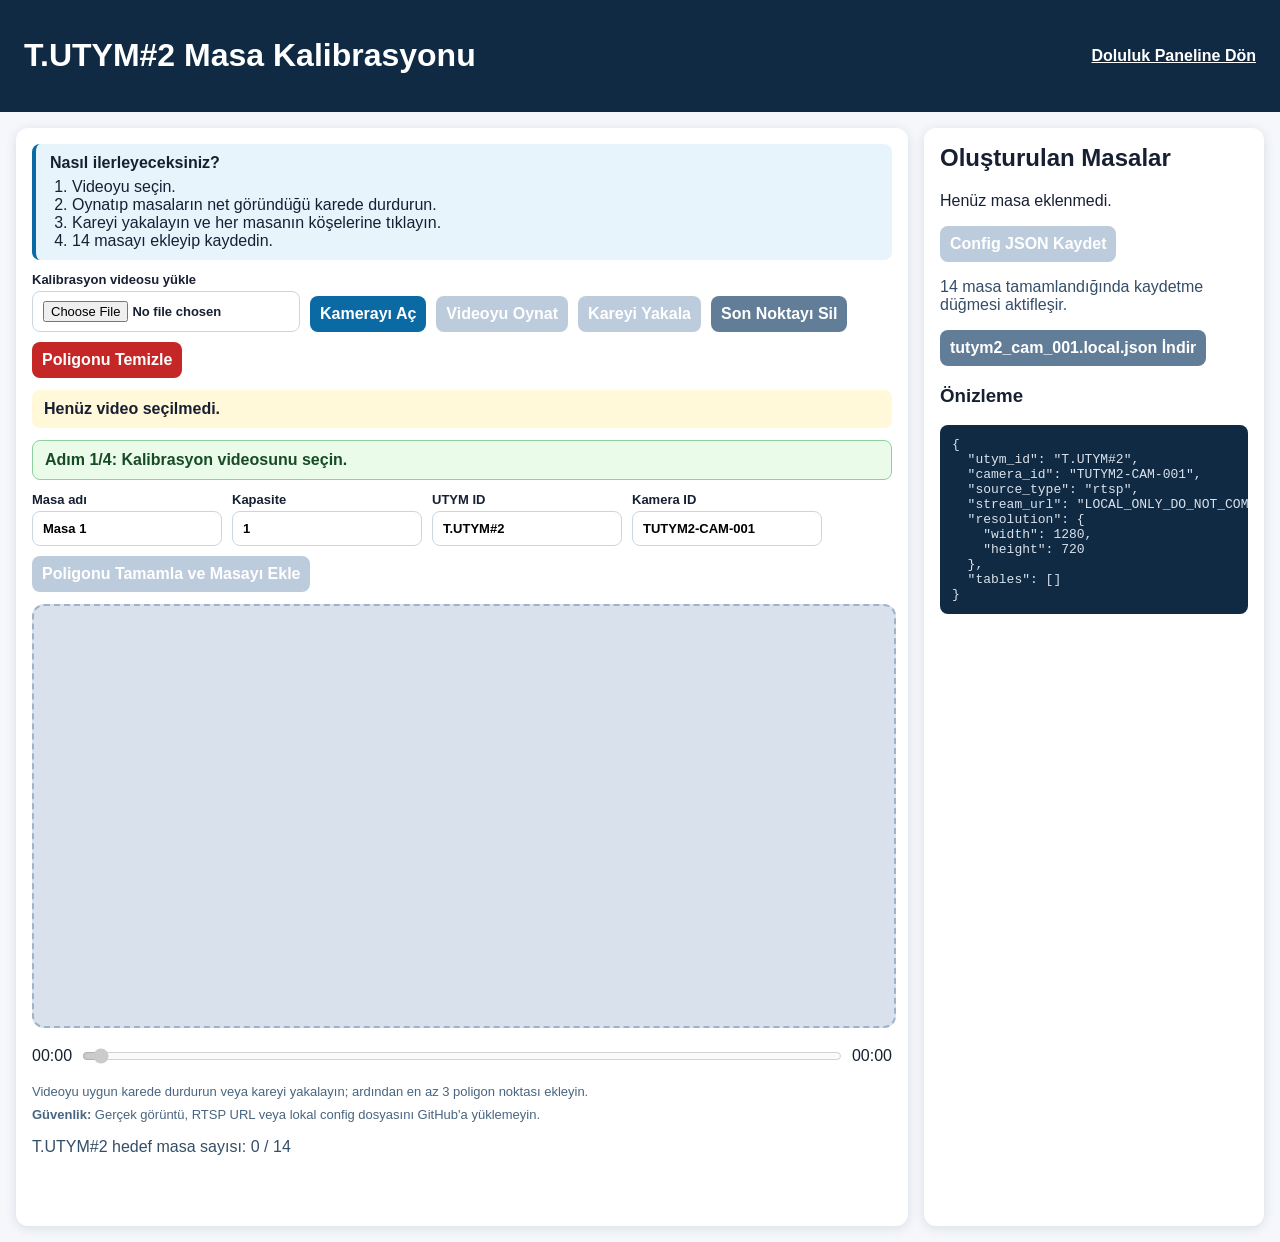
==== app/ui/static/calibration.html @ 5b18a338 "Clarify post-calibration dashboard workflow" ====
<!doctype html>
<html lang="tr">
<head>
  <meta charset="utf-8" />
  <meta name="viewport" content="width=device-width, initial-scale=1" />
  <title>Masa Kalibrasyonu</title>
  <style>
    :root { color-scheme: light; font-family: Arial, sans-serif; }
    body { margin: 0; background: #f5f7fb; color: #172033; }
    header { align-items: center; display: flex; justify-content: space-between; padding: 16px 24px; background: #102a43; color: white; }
    header a { color: white; font-weight: 700; }
    main { display: grid; grid-template-columns: minmax(0, 1fr) 340px; gap: 16px; padding: 16px; }
    .card { background: white; border-radius: 12px; box-shadow: 0 2px 12px rgb(16 42 67 / 12%); padding: 16px; }
    .toolbar, .fields { display: flex; flex-wrap: wrap; gap: 10px; align-items: end; margin-bottom: 12px; }
    label { display: grid; gap: 4px; font-size: 13px; font-weight: 700; }
    input, button { border: 1px solid #c9d6e2; border-radius: 8px; padding: 9px 10px; font: inherit; }
    button { cursor: pointer; background: #0b69a3; color: white; border: none; font-weight: 700; }
    button.secondary { background: #627d98; }
    button.danger { background: #c52727; }
    button:disabled { background: #bcccdc; cursor: not-allowed; }
    .stage { position: relative; width: 100%; min-height: 420px; border: 2px dashed #9fb3c8; border-radius: 12px; overflow: hidden; background: #d9e2ec; }
    video, img, canvas { position: absolute; inset: 0; width: 100%; height: 100%; object-fit: contain; }
    video, img { background: #111; pointer-events: none; z-index: 1; }
    .stage video:not([hidden]), .stage img:not([hidden]) { display: block !important; visibility: visible !important; }
    canvas { background: transparent; cursor: crosshair; z-index: 2; }
    .hint { color: #486581; font-size: 13px; margin: 8px 0 0; }
    .steps { background: #e8f4fc; border-left: 4px solid #0b69a3; border-radius: 8px; margin-bottom: 12px; padding: 10px 14px; }
    .steps ol { margin: 6px 0 0; padding-left: 22px; }
    .timeline { align-items: center; display: flex; gap: 8px; margin: 8px 0; }
    .timeline input { flex: 1; }
    aside h2 { margin-top: 0; }
    .table-item { border: 1px solid #d9e2ec; border-radius: 10px; padding: 10px; margin-bottom: 10px; background: #f8fbff; }
    .table-item strong { display: block; }
    pre { max-height: 240px; overflow: auto; background: #102a43; color: #d9e2ec; padding: 12px; border-radius: 8px; }
    .status { min-height: 20px; color: #334e68; }
    .video-status { background: #fff8d9; border-radius: 8px; font-weight: 700; margin: 0 0 12px; padding: 10px 12px; }
    .workflow-status { background: #eafbea; border: 1px solid #8fd19e; border-radius: 8px; color: #164b26; font-weight: 700; margin: 0 0 12px; padding: 10px 12px; }
  </style>
</head>
<body>
  <header><h1>T.UTYM#2 Masa Kalibrasyonu</h1><a href="index.html">Doluluk Paneline Dön</a></header>
  <main>
    <section class="card">
      <div class="steps">
        <strong>Nasıl ilerleyeceksiniz?</strong>
        <ol><li>Videoyu seçin.</li><li>Oynatıp masaların net göründüğü karede durdurun.</li><li>Kareyi yakalayın ve her masanın köşelerine tıklayın.</li><li>14 masayı ekleyip kaydedin.</li></ol>
      </div>
      <div class="toolbar">
        <label>Kalibrasyon videosu yükle
          <input id="videoInput" type="file" accept="video/*,.avi,.m4v,.mkv,.mov,.mp4" />
        </label>
        <button id="cameraButton" type="button">Kamerayı Aç</button>
        <button id="playPauseButton" class="secondary" type="button" disabled>Videoyu Oynat</button>
        <button id="snapshotButton" class="secondary" type="button" disabled>Kareyi Yakala</button>
        <button id="undoButton" class="secondary" type="button">Son Noktayı Sil</button>
        <button id="clearButton" class="danger" type="button">Poligonu Temizle</button>
      </div>
      <p id="videoStatus" class="video-status">Henüz video seçilmedi.</p>
      <p id="workflowStatus" class="workflow-status">Adım 1/4: Kalibrasyon videosunu seçin.</p>
      <div class="fields">
        <label>Masa adı
          <input id="tableName" type="text" value="Masa 1" />
        </label>
        <label>Kapasite
          <input id="capacity" type="number" min="1" step="1" value="1" />
        </label>
        <label>UTYM ID
          <input id="utymId" type="text" value="T.UTYM#2" />
        </label>
        <label>Kamera ID
          <input id="cameraId" type="text" value="TUTYM2-CAM-001" />
        </label>
        <button id="addTableButton" type="button" disabled>Poligonu Tamamla ve Masayı Ekle</button>
      </div>
      <div class="stage" id="stage">
        <video id="video" playsinline muted preload="metadata" hidden></video>
        <img id="photo" alt="Kalibrasyon görseli" hidden />
        <canvas id="canvas"></canvas>
      </div>
      <div class="timeline">
        <span id="currentTime">00:00</span>
        <input id="seekInput" type="range" min="0" max="0" step="0.1" value="0" disabled aria-label="Video zamanı" />
        <span id="duration">00:00</span>
      </div>
      <p class="hint">Videoyu uygun karede durdurun veya kareyi yakalayın; ardından en az 3 poligon noktası ekleyin.</p>
      <p class="hint"><strong>Güvenlik:</strong> Gerçek görüntü, RTSP URL veya lokal config dosyasını GitHub'a yüklemeyin.</p>
      <p id="targetStatus" class="status"></p>
      <p id="status" class="status"></p>
    </section>
    <aside class="card">
      <h2>Oluşturulan Masalar</h2>
      <div id="tableList"></div>
      <button id="saveButton" type="button">Config JSON Kaydet</button>
      <p id="saveStatus" class="status">14 masa tamamlandığında kaydetme düğmesi aktifleşir.</p>
      <a id="returnAfterSave" href="index.html?calibration=saved" hidden>Kaydı kontrol etmek için Doluluk Paneline Dön</a>
      <button id="downloadButton" class="secondary" type="button">tutym2_cam_001.local.json İndir</button>
      <h3>Önizleme</h3>
      <pre id="jsonPreview"></pre>
    </aside>
  </main>
<script>
// MERGE-CHECK: TARGET_TABLE_COUNT must stay 14 for T.UTYM#2 calibration.
const TARGET_TABLE_COUNT = 14;
const DEFAULT_CAPACITY = 1;
const DOWNLOAD_FILENAME = 'tutym2_cam_001.local.json';
const state = { tables: [], points: [], width: 1280, height: 720, stream: null, source: null, videoUrl: null, frameUrl: null, selectedFile: null, frameReady: false };
const $ = (id) => document.getElementById(id);
const canvas = $('canvas');
const ctx = canvas.getContext('2d');

function setVideoStatus(message) {
  $('videoStatus').textContent = message;
  $('status').textContent = message;
}

function formatTime(seconds) {
  if (!Number.isFinite(seconds)) return '00:00';
  const minutes = Math.floor(seconds / 60);
  return `${String(minutes).padStart(2, '0')}:${String(Math.floor(seconds % 60)).padStart(2, '0')}`;
}

function updatePlaybackControls() {
  const video = $('video');
  $('playPauseButton').textContent = video.paused ? 'Videoyu Oynat' : 'Videoyu Durdur';
  $('seekInput').value = String(video.currentTime || 0);
  $('currentTime').textContent = formatTime(video.currentTime);
}

function nextTableNumber() {
  const used = new Set(state.tables.map((table) => Number(table.table_id.split('-')[1])));
  for (let number = 1; number <= TARGET_TABLE_COUNT; number += 1) {
    if (!used.has(number)) return number;
  }
  return TARGET_TABLE_COUNT + 1;
}

function updateWorkflowStatus() {
  const nextNumber = nextTableNumber();
  if (!state.selectedFile && !state.stream) {
    $('workflowStatus').textContent = 'Adım 1/4: Kalibrasyon videosunu seçin.';
  } else if (!state.frameReady) {
    $('workflowStatus').textContent = 'Adım 2/4: Net bir görüntü seçip Kareyi Yakala düğmesine basın.';
  } else if (state.tables.length === TARGET_TABLE_COUNT) {
    $('workflowStatus').textContent = 'Adım 4/4: 14 masa tamamlandı. Config JSON Kaydet düğmesine basın.';
  } else if (state.points.length < 3) {
    $('workflowStatus').textContent = `Adım 3/4: Masa ${nextNumber} köşelerine sırayla tıklayın (${state.points.length} nokta).`;
  } else {
    $('workflowStatus').textContent = `Adım 3/4: Masa ${nextNumber} poligonu hazır. Mavi düğmeyle masayı ekleyin.`;
  }
}

async function requestCalibrationFrame(timestamp = 0) {
  if (!state.selectedFile) return false;
  setVideoStatus(`Kalibrasyon karesi hazırlanıyor (${formatTime(timestamp)})...`);
  let response;
  try {
    response = await fetch('/product/calibration-frame', {
      method: 'POST',
      headers: {
        'Content-Type': 'application/octet-stream',
        'X-Video-Filename': state.selectedFile.name,
        'X-Video-Timestamp': String(timestamp),
      },
      body: state.selectedFile,
    });
  } catch (error) {
    setVideoStatus(`Video sunucuya gönderilemedi: ${error.message}`);
    return false;
  }
  if (!response.ok) {
    if (response.status === 404) {
      setVideoStatus('Eski sunucu hâlâ çalışıyor. Tüm T.UTYM#2 Sunucu pencerelerini kapatın ve TUTYM2_KONTROL.bat dosyasını yeniden açın.');
      return false;
    }
    const error = await response.json();
    setVideoStatus(`Kare çıkarılamadı: ${error.detail || response.statusText}`);
    return false;
  }
  const blob = await response.blob();
  if (state.frameUrl) URL.revokeObjectURL(state.frameUrl);
  state.frameUrl = URL.createObjectURL(blob);
  const photo = $('photo');
  photo.onload = () => {
    state.width = Number(response.headers.get('X-Frame-Width')) || photo.naturalWidth;
    state.height = Number(response.headers.get('X-Frame-Height')) || photo.naturalHeight;
    state.frameReady = true;
    photo.hidden = false; $('video').hidden = true; $('video').pause();
    fitCanvas(); render();
    setVideoStatus(`Kare hazır (${formatTime(timestamp)}). Şimdi masanın köşelerine tıklayın.`);
  };
  photo.src = state.frameUrl;
  return true;
}

function fitCanvas() {
  const rect = $('stage').getBoundingClientRect();
  canvas.width = Math.max(1, Math.round(rect.width));
  canvas.height = Math.max(1, Math.round(rect.height));
  draw();
}

function stageToImagePoint(event) {
  const rect = canvas.getBoundingClientRect();
  const scale = Math.min(rect.width / state.width, rect.height / state.height);
  const displayWidth = state.width * scale;
  const displayHeight = state.height * scale;
  const offsetX = (rect.width - displayWidth) / 2;
  const offsetY = (rect.height - displayHeight) / 2;
  const x = event.clientX - rect.left - offsetX;
  const y = event.clientY - rect.top - offsetY;
  if (x < 0 || y < 0 || x > displayWidth || y > displayHeight) return null;
  return [Math.round(x / scale), Math.round(y / scale)];
}

function imageToCanvasPoint(point) {
  const scale = Math.min(canvas.width / state.width, canvas.height / state.height);
  const offsetX = (canvas.width - state.width * scale) / 2;
  const offsetY = (canvas.height - state.height * scale) / 2;
  return [offsetX + point[0] * scale, offsetY + point[1] * scale];
}

function drawPolygon(points, color, fill = false) {
  if (!points.length) return;
  ctx.beginPath();
  points.forEach((point, index) => {
    const [x, y] = imageToCanvasPoint(point);
    index ? ctx.lineTo(x, y) : ctx.moveTo(x, y);
  });
  if (points.length > 2) ctx.closePath();
  ctx.lineWidth = 3;
  ctx.strokeStyle = color;
  ctx.stroke();
  if (fill && points.length > 2) {
    ctx.fillStyle = color.replace('1)', '0.18)');
    ctx.fill();
  }
  points.forEach((point) => {
    const [x, y] = imageToCanvasPoint(point);
    ctx.beginPath(); ctx.arc(x, y, 5, 0, Math.PI * 2); ctx.fillStyle = color; ctx.fill();
  });
}

function draw() {
  ctx.clearRect(0, 0, canvas.width, canvas.height);
  state.tables.forEach((table) => drawPolygon(table.polygon, 'rgba(11, 105, 163, 1)', true));
  drawPolygon(state.points, 'rgba(197, 39, 39, 1)', false);
}

function configPayload() {
  return {
    utym_id: $('utymId').value.trim(),
    camera_id: $('cameraId').value.trim(),
    source_type: 'rtsp',
    stream_url: 'LOCAL_ONLY_DO_NOT_COMMIT_REAL_RTSP_URL',
    resolution: { width: state.width, height: state.height },
    tables: state.tables,
  };
}

function render() {
  $('targetStatus').textContent = `T.UTYM#2 hedef masa sayısı: ${state.tables.length} / ${TARGET_TABLE_COUNT}`;
  $('addTableButton').disabled = !state.frameReady || state.points.length < 3 || state.tables.length >= TARGET_TABLE_COUNT;
  $('saveButton').disabled = state.tables.length !== TARGET_TABLE_COUNT;
  if (state.tables.length === TARGET_TABLE_COUNT && $('saveStatus').textContent.startsWith('14 masa')) {
    $('saveStatus').textContent = 'Hazır: 14 masa tamamlandı. Config JSON Kaydet düğmesine basın.';
  }
  updateWorkflowStatus();
  $('tableList').innerHTML = state.tables.length ? state.tables.map((table, index) => `
    <div class="table-item">
      <strong>${table.name}</strong>
      <span>Kapasite: ${table.capacity}</span><br />
      <span>Nokta: ${table.polygon.length}</span><br />
      <button class="danger" type="button" onclick="removeTable(${index})">Sil</button>
    </div>`).join('') : '<p>Henüz masa eklenmedi.</p>';
  $('jsonPreview').textContent = JSON.stringify(configPayload(), null, 2);
  draw();
}

window.removeTable = (index) => {
  state.tables.splice(index, 1);
  $('tableName').value = `Masa ${nextTableNumber()}`;
  render();
};

canvas.addEventListener('click', (event) => {
  const point = stageToImagePoint(event);
  if (!point) return;
  state.points.push(point);
  render();
});

$('videoInput').addEventListener('click', (event) => { event.target.value = ''; });
$('videoInput').addEventListener('change', (event) => {
  const file = event.target.files[0];
  if (!file) return;
  state.selectedFile = file;
  state.frameReady = false;
  setVideoStatus(`Dosya seçildi: ${file.name}. Video hazırlanıyor...`);
  if (state.videoUrl) URL.revokeObjectURL(state.videoUrl);
  const url = URL.createObjectURL(file);
  state.videoUrl = url;
  const video = $('video');
  if ('srcObject' in video) video.srcObject = null;
  video.src = url; video.hidden = false; $('photo').hidden = true;
  $('playPauseButton').disabled = false;
  video.onloadedmetadata = () => {
    state.width = video.videoWidth; state.height = video.videoHeight; state.source = 'video_file';
    $('seekInput').disabled = false; $('seekInput').max = String(video.duration || 0);
    $('duration').textContent = formatTime(video.duration);
    setVideoStatus(`Video hazır: ${file.name} (${state.width}×${state.height}). Net bir kare seçin.`);
    fitCanvas(); render();
    video.play().catch(() => { setVideoStatus('Video hazır. Başlatmak için Videoyu Oynat düğmesine basın.'); });
  };
  video.onloadeddata = () => {
    $('snapshotButton').disabled = false;
    video.hidden = false;
    setVideoStatus(`Video çözüldü: ${file.name}. Kalibrasyon karesi hazırlanıyor...`);
    requestCalibrationFrame(Math.min(1, video.duration || 0));
  };
  video.onerror = () => { setVideoStatus('Video açılamadı. Dosya bozuk veya tarayıcının desteklemediği bir codec kullanıyor olabilir. MP4 (H.264) deneyin.'); };
  video.load();
  window.setTimeout(() => {
    if (video.readyState === 0 && video.src === url) setVideoStatus('Video hâlâ açılamadı. MP4/H.264 dosyası deneyin veya sayfayı Ctrl+F5 ile yenileyin.');
  }, 5000);
});

$('playPauseButton').addEventListener('click', async () => {
  const video = $('video');
  if (video.paused) {
    $('photo').hidden = true; video.hidden = false;
    try { await video.play(); } catch (error) { setVideoStatus(`Video oynatılamadı: ${error.message}`); }
  } else {
    video.pause();
    setVideoStatus('Video durduruldu. Bu kare uygunsa Kareyi Yakala düğmesine basın.');
  }
  updatePlaybackControls();
});

$('video').addEventListener('play', updatePlaybackControls);
$('video').addEventListener('pause', updatePlaybackControls);
$('video').addEventListener('timeupdate', updatePlaybackControls);
$('seekInput').addEventListener('input', (event) => {
  const video = $('video');
  video.currentTime = Number(event.target.value);
  updatePlaybackControls();
});

$('cameraButton').addEventListener('click', async () => {
  try {
    state.stream = await navigator.mediaDevices.getUserMedia({ video: true });
    state.frameReady = false;
    $('video').srcObject = state.stream; await $('video').play();
    $('video').hidden = false; $('photo').hidden = true; $('snapshotButton').disabled = false;
    state.width = $('video').videoWidth || 1280; state.height = $('video').videoHeight || 720; state.source = 'camera';
    fitCanvas(); render();
  } catch (error) { $('status').textContent = `Kamera açılamadı: ${error.message}`; }
});

$('snapshotButton').addEventListener('click', () => {
  if ($('video').readyState < 2) { setVideoStatus('Video karesi henüz hazır değil. Birkaç saniye bekleyin veya başka MP4/H.264 dosyası deneyin.'); return; }
  if (!$('photo').hidden && state.frameReady) {
    setVideoStatus('Kalibrasyon karesi zaten hazır. Şimdi masanın köşelerine sırayla tıklayın.');
    return;
  }
  const video = $('video');
  video.pause();
  video.hidden = false;
  $('photo').hidden = true;
  state.frameReady = true;
  setVideoStatus('Kare sabitlendi. Video görüntüsü ekranda kalacak; şimdi masanın köşelerine sırayla tıklayın.');
  updatePlaybackControls();
  render();
});

$('undoButton').addEventListener('click', () => { state.points.pop(); render(); });
$('clearButton').addEventListener('click', () => { state.points = []; render(); });
$('addTableButton').addEventListener('click', () => {
  const name = $('tableName').value.trim(); const capacity = Number($('capacity').value);
  if (!name) { $('status').textContent = 'Masa adı girin.'; return; }
  if (!Number.isInteger(capacity) || capacity < 1) { $('status').textContent = 'Kapasite pozitif tam sayı olmalı.'; return; }
  if (state.points.length < 3) { $('status').textContent = 'Poligon için en az 3 nokta ekleyin.'; return; }
  if (state.tables.length >= TARGET_TABLE_COUNT) { $('status').textContent = `T.UTYM#2 için hedef masa sayısı ${TARGET_TABLE_COUNT}. Daha fazla masa eklenemez.`; return; }
  const tableNumber = nextTableNumber();
  state.tables.push({ table_id: `T-${String(tableNumber).padStart(3, '0')}`, name, capacity, polygon: [...state.points] });
  state.points = [];
  $('tableName').value = state.tables.length < TARGET_TABLE_COUNT ? `Masa ${nextTableNumber()}` : '';
  $('capacity').value = String(DEFAULT_CAPACITY);
  $('status').textContent = `Masa eklendi. ${state.tables.length} / ${TARGET_TABLE_COUNT}`;
  render();
});

$('saveButton').addEventListener('click', async () => {
  const button = $('saveButton');
  const controller = new AbortController();
  const timeout = window.setTimeout(() => controller.abort(), 15000);
  button.disabled = true;
  button.textContent = 'Kaydediliyor...';
  $('saveStatus').textContent = 'Kalibrasyon yerel dosyaya kaydediliyor...';
  try {
    const response = await fetch('/calibration/config', {
      method: 'POST',
      headers: { 'Content-Type': 'application/json' },
      body: JSON.stringify(configPayload()),
      signal: controller.signal,
    });
    const data = await response.json();
    if (!response.ok) throw new Error(data.detail || response.statusText);
    button.textContent = 'Kalibrasyon Kaydedildi';
    $('saveStatus').textContent = 'Başarılı: 14 masa kalibrasyonu yerel dosyaya kaydedildi.';
    $('returnAfterSave').hidden = false;
    $('workflowStatus').textContent = 'Tamamlandı: Doluluk Paneline Dön bağlantısına basıp Yenile seçeneğini kullanın.';
    $('status').textContent = 'Kalibrasyon kaydedildi. Doluluk Paneline Dön bağlantısıyla hazırlık durumunu yenileyin.';
  } catch (error) {
    const message = error.name === 'AbortError' ? 'Kaydetme 15 saniyede tamamlanamadı. Sunucu penceresini kontrol edin.' : error.message;
    button.disabled = false;
    button.textContent = 'Config JSON Kaydet';
    $('saveStatus').textContent = `Kaydetme hatası: ${message}`;
    $('status').textContent = `Kaydetme hatası: ${message}`;
  } finally {
    window.clearTimeout(timeout);
  }
});
$('downloadButton').addEventListener('click', () => {
  const blob = new Blob([JSON.stringify(configPayload(), null, 2)], { type: 'application/json' });
  const link = Object.assign(document.createElement('a'), { href: URL.createObjectURL(blob), download: DOWNLOAD_FILENAME });
  link.click(); URL.revokeObjectURL(link.href);
});
window.addEventListener('resize', fitCanvas);
window.addEventListener('beforeunload', () => {
  if (state.videoUrl) URL.revokeObjectURL(state.videoUrl);
  if (state.frameUrl) URL.revokeObjectURL(state.frameUrl);
});
fitCanvas(); render();
</script>
</body>
</html>
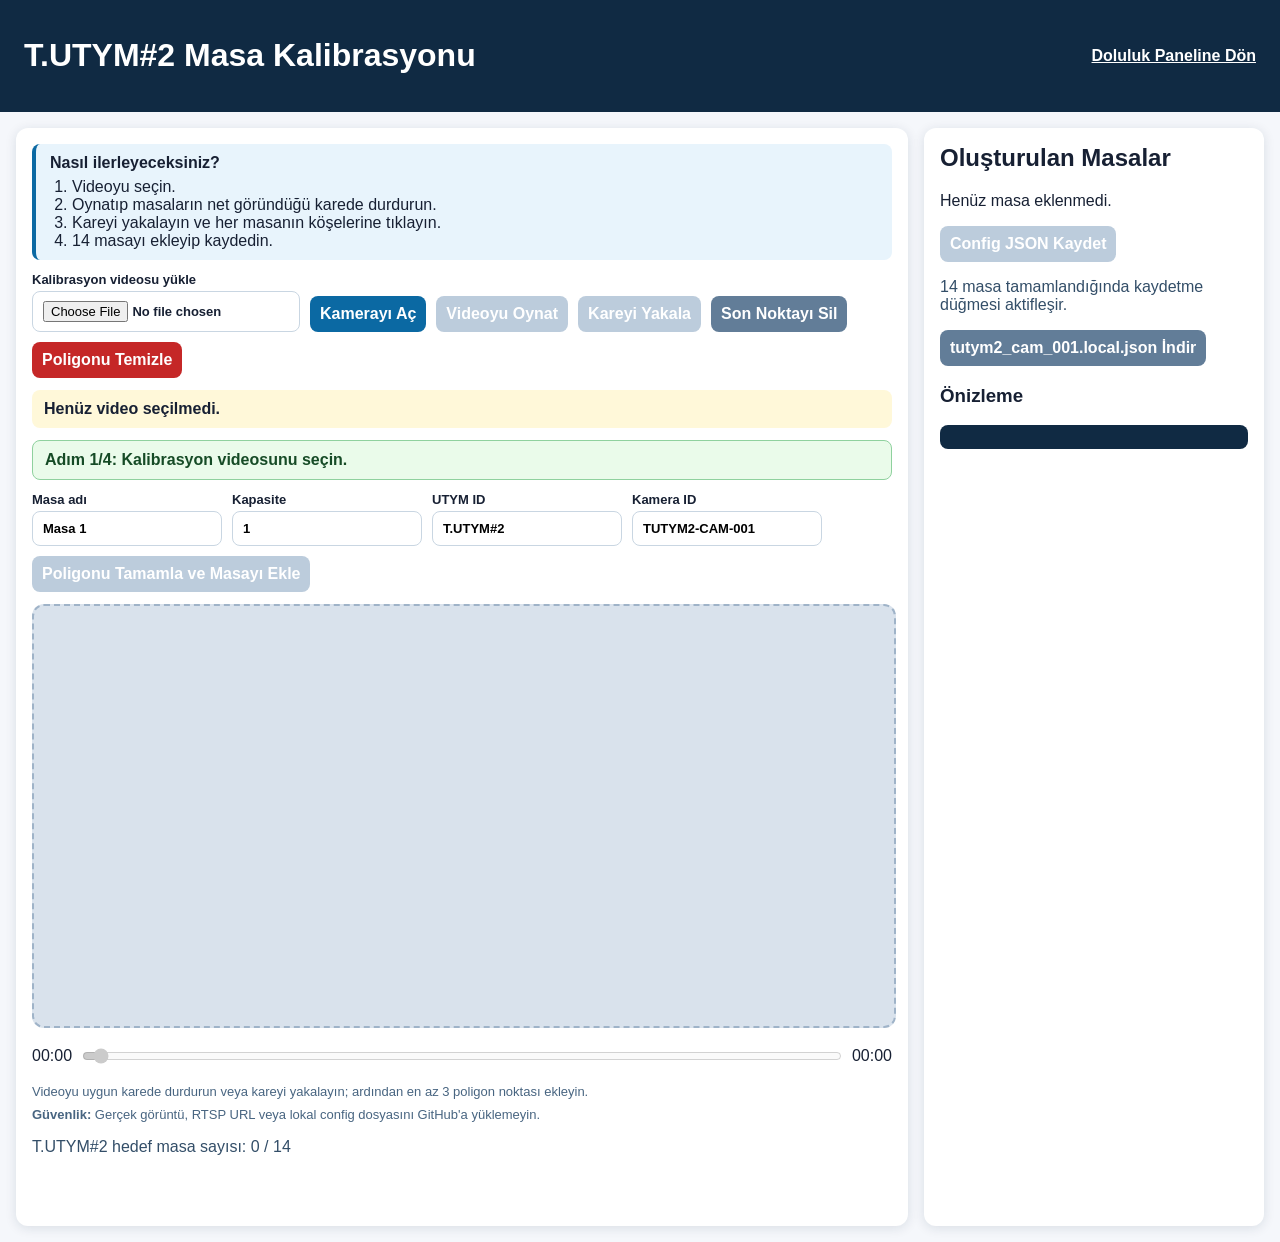
==== commit df6721a7: "Merge branch 'main' into codex/plan-goruntu-isleme-uygulamas-icin-dvanoe" ====
--- a/app/ui/static/calibration.html
+++ b/app/ui/static/calibration.html
@@ -3,7 +3,7 @@
 <head>
   <meta charset="utf-8" />
   <meta name="viewport" content="width=device-width, initial-scale=1" />
-  <title>Masa Kalibrasyonu</title>
+  <title>T.UTYM#2 Lokal Masa Kalibrasyonu</title>
   <style>
     :root { color-scheme: light; font-family: Arial, sans-serif; }
     body { margin: 0; background: #f5f7fb; color: #172033; }
@@ -240,10 +240,38 @@
   });
 }
 
+function drawMediaFrame() {
+  const photo = $('photo');
+  const video = $('video');
+  const media = !photo.hidden && photo.complete ? photo : video;
+  const mediaReady = media === photo ? Boolean(photo.naturalWidth) : video.readyState >= 2;
+  if (!mediaReady) return;
+  const scale = Math.min(canvas.width / state.width, canvas.height / state.height);
+  const width = state.width * scale;
+  const height = state.height * scale;
+  ctx.drawImage(media, (canvas.width - width) / 2, (canvas.height - height) / 2, width, height);
+}
+
 function draw() {
   ctx.clearRect(0, 0, canvas.width, canvas.height);
+  drawMediaFrame();
   state.tables.forEach((table) => drawPolygon(table.polygon, 'rgba(11, 105, 163, 1)', true));
   drawPolygon(state.points, 'rgba(197, 39, 39, 1)', false);
+}
+
+function stopFrameLoop() {
+  if (state.animationFrame !== null) cancelAnimationFrame(state.animationFrame);
+  state.animationFrame = null;
+}
+
+function startFrameLoop() {
+  stopFrameLoop();
+  const tick = () => {
+    draw();
+    if (!$('video').paused && !$('video').ended) state.animationFrame = requestAnimationFrame(tick);
+    else state.animationFrame = null;
+  };
+  tick();
 }
 
 function configPayload() {
@@ -272,6 +300,11 @@
       <span>Nokta: ${table.polygon.length}</span><br />
       <button class="danger" type="button" onclick="removeTable(${index})">Sil</button>
     </div>`).join('') : '<p>Henüz masa eklenmedi.</p>';
+  const remaining = Math.max(0, REQUIRED_TABLE_COUNT - state.tables.length);
+  $('completionStatus').textContent = remaining === 0
+    ? '14 masa tamamlandı. Config lokal Windows yoluna kaydedilebilir.'
+    : `${state.tables.length}/${REQUIRED_TABLE_COUNT} masa eklendi. ${remaining} masa kaldı.`;
+  $('saveButton').disabled = state.tables.length !== REQUIRED_TABLE_COUNT;
   $('jsonPreview').textContent = JSON.stringify(configPayload(), null, 2);
   draw();
 }
@@ -421,6 +454,7 @@
   }
 });
 $('downloadButton').addEventListener('click', () => {
+  if (state.tables.length !== REQUIRED_TABLE_COUNT) { $('status').textContent = 'JSON indirmeden önce 14 masa tamamlanmalı.'; return; }
   const blob = new Blob([JSON.stringify(configPayload(), null, 2)], { type: 'application/json' });
   const link = Object.assign(document.createElement('a'), { href: URL.createObjectURL(blob), download: DOWNLOAD_FILENAME });
   link.click(); URL.revokeObjectURL(link.href);
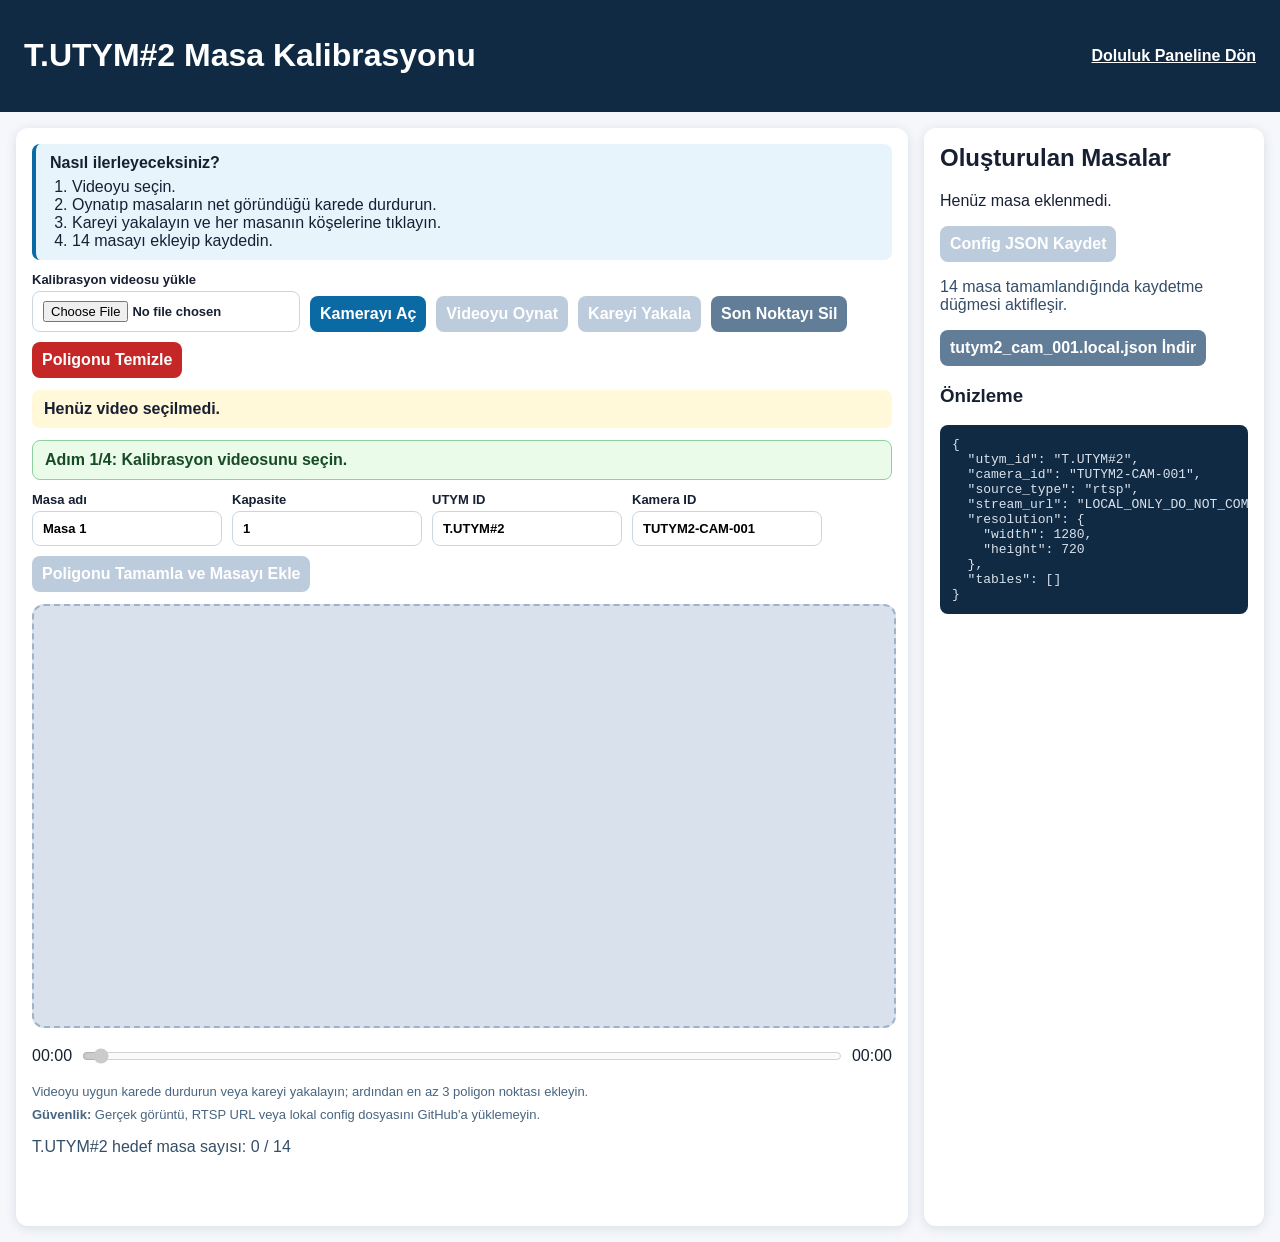
==== commit 1cd3c921: "Add offline HOG person detection fallback" ====
--- a/app/ui/static/calibration.html
+++ b/app/ui/static/calibration.html
@@ -3,7 +3,7 @@
 <head>
   <meta charset="utf-8" />
   <meta name="viewport" content="width=device-width, initial-scale=1" />
-  <title>T.UTYM#2 Lokal Masa Kalibrasyonu</title>
+  <title>Masa Kalibrasyonu</title>
   <style>
     :root { color-scheme: light; font-family: Arial, sans-serif; }
     body { margin: 0; background: #f5f7fb; color: #172033; }
@@ -240,38 +240,10 @@
   });
 }
 
-function drawMediaFrame() {
-  const photo = $('photo');
-  const video = $('video');
-  const media = !photo.hidden && photo.complete ? photo : video;
-  const mediaReady = media === photo ? Boolean(photo.naturalWidth) : video.readyState >= 2;
-  if (!mediaReady) return;
-  const scale = Math.min(canvas.width / state.width, canvas.height / state.height);
-  const width = state.width * scale;
-  const height = state.height * scale;
-  ctx.drawImage(media, (canvas.width - width) / 2, (canvas.height - height) / 2, width, height);
-}
-
 function draw() {
   ctx.clearRect(0, 0, canvas.width, canvas.height);
-  drawMediaFrame();
   state.tables.forEach((table) => drawPolygon(table.polygon, 'rgba(11, 105, 163, 1)', true));
   drawPolygon(state.points, 'rgba(197, 39, 39, 1)', false);
-}
-
-function stopFrameLoop() {
-  if (state.animationFrame !== null) cancelAnimationFrame(state.animationFrame);
-  state.animationFrame = null;
-}
-
-function startFrameLoop() {
-  stopFrameLoop();
-  const tick = () => {
-    draw();
-    if (!$('video').paused && !$('video').ended) state.animationFrame = requestAnimationFrame(tick);
-    else state.animationFrame = null;
-  };
-  tick();
 }
 
 function configPayload() {
@@ -300,11 +272,6 @@
       <span>Nokta: ${table.polygon.length}</span><br />
       <button class="danger" type="button" onclick="removeTable(${index})">Sil</button>
     </div>`).join('') : '<p>Henüz masa eklenmedi.</p>';
-  const remaining = Math.max(0, REQUIRED_TABLE_COUNT - state.tables.length);
-  $('completionStatus').textContent = remaining === 0
-    ? '14 masa tamamlandı. Config lokal Windows yoluna kaydedilebilir.'
-    : `${state.tables.length}/${REQUIRED_TABLE_COUNT} masa eklendi. ${remaining} masa kaldı.`;
-  $('saveButton').disabled = state.tables.length !== REQUIRED_TABLE_COUNT;
   $('jsonPreview').textContent = JSON.stringify(configPayload(), null, 2);
   draw();
 }
@@ -454,7 +421,6 @@
   }
 });
 $('downloadButton').addEventListener('click', () => {
-  if (state.tables.length !== REQUIRED_TABLE_COUNT) { $('status').textContent = 'JSON indirmeden önce 14 masa tamamlanmalı.'; return; }
   const blob = new Blob([JSON.stringify(configPayload(), null, 2)], { type: 'application/json' });
   const link = Object.assign(document.createElement('a'), { href: URL.createObjectURL(blob), download: DOWNLOAD_FILENAME });
   link.click(); URL.revokeObjectURL(link.href);
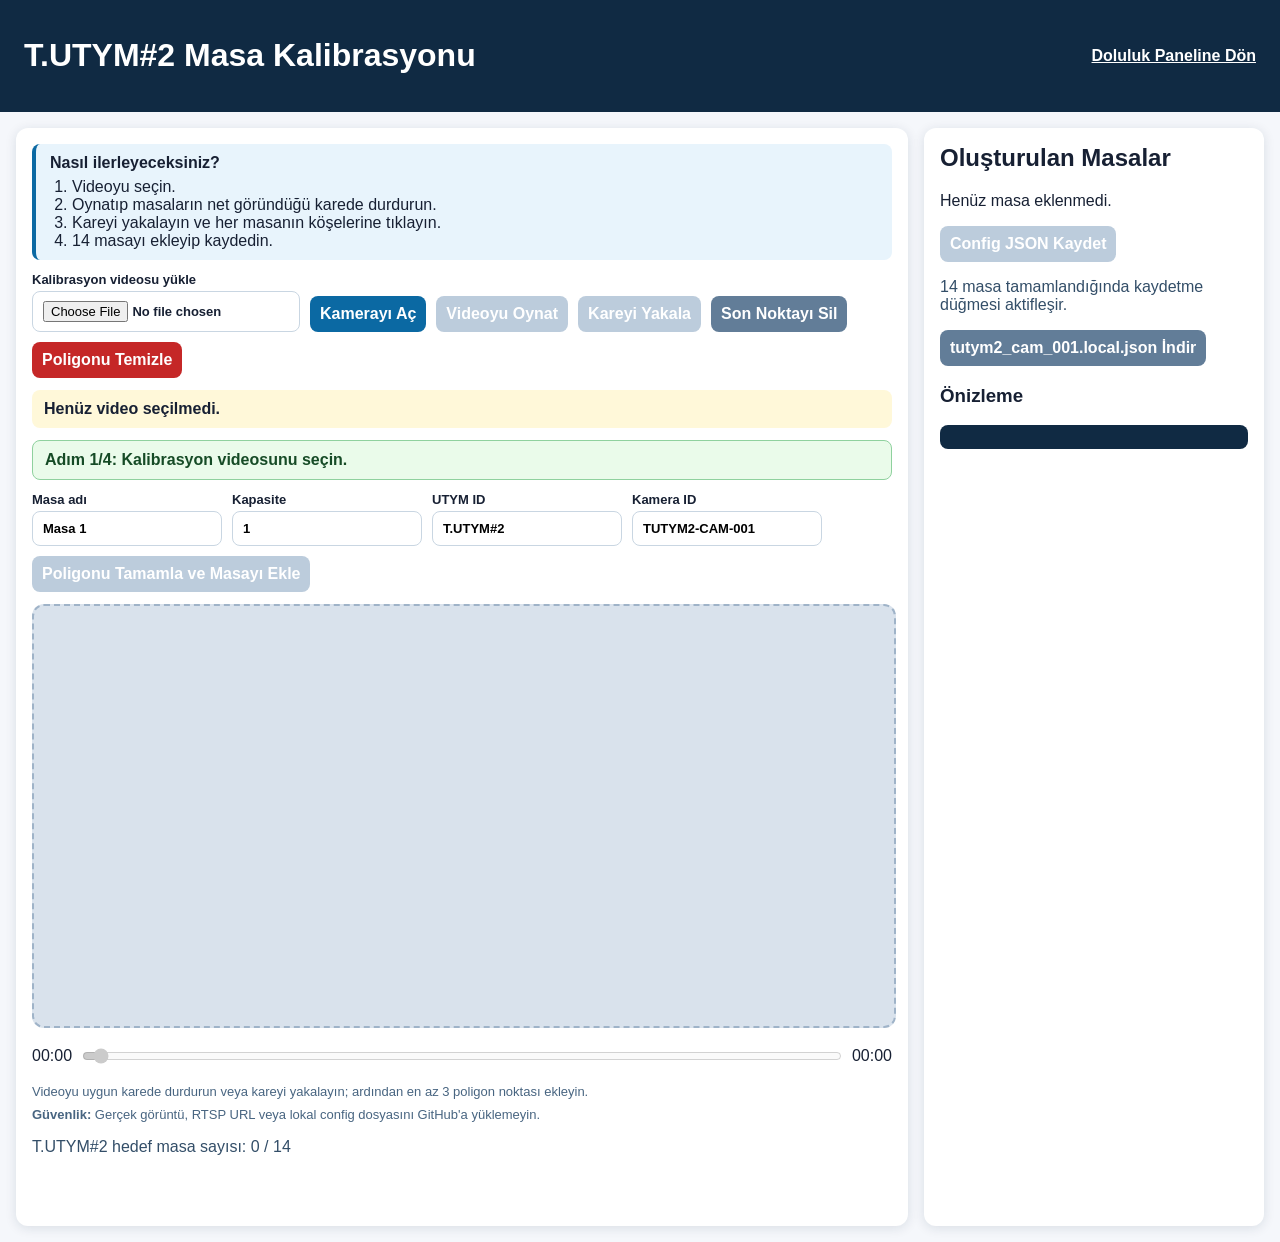
==== commit 37c023bc: "Merge branch 'main' into codex/plan-goruntu-isleme-uygulamas-icin-mt1fmj" ====
--- a/app/ui/static/calibration.html
+++ b/app/ui/static/calibration.html
@@ -3,7 +3,7 @@
 <head>
   <meta charset="utf-8" />
   <meta name="viewport" content="width=device-width, initial-scale=1" />
-  <title>Masa Kalibrasyonu</title>
+  <title>T.UTYM#2 Lokal Masa Kalibrasyonu</title>
   <style>
     :root { color-scheme: light; font-family: Arial, sans-serif; }
     body { margin: 0; background: #f5f7fb; color: #172033; }
@@ -240,10 +240,38 @@
   });
 }
 
+function drawMediaFrame() {
+  const photo = $('photo');
+  const video = $('video');
+  const media = !photo.hidden && photo.complete ? photo : video;
+  const mediaReady = media === photo ? Boolean(photo.naturalWidth) : video.readyState >= 2;
+  if (!mediaReady) return;
+  const scale = Math.min(canvas.width / state.width, canvas.height / state.height);
+  const width = state.width * scale;
+  const height = state.height * scale;
+  ctx.drawImage(media, (canvas.width - width) / 2, (canvas.height - height) / 2, width, height);
+}
+
 function draw() {
   ctx.clearRect(0, 0, canvas.width, canvas.height);
+  drawMediaFrame();
   state.tables.forEach((table) => drawPolygon(table.polygon, 'rgba(11, 105, 163, 1)', true));
   drawPolygon(state.points, 'rgba(197, 39, 39, 1)', false);
+}
+
+function stopFrameLoop() {
+  if (state.animationFrame !== null) cancelAnimationFrame(state.animationFrame);
+  state.animationFrame = null;
+}
+
+function startFrameLoop() {
+  stopFrameLoop();
+  const tick = () => {
+    draw();
+    if (!$('video').paused && !$('video').ended) state.animationFrame = requestAnimationFrame(tick);
+    else state.animationFrame = null;
+  };
+  tick();
 }
 
 function configPayload() {
@@ -272,6 +300,11 @@
       <span>Nokta: ${table.polygon.length}</span><br />
       <button class="danger" type="button" onclick="removeTable(${index})">Sil</button>
     </div>`).join('') : '<p>Henüz masa eklenmedi.</p>';
+  const remaining = Math.max(0, REQUIRED_TABLE_COUNT - state.tables.length);
+  $('completionStatus').textContent = remaining === 0
+    ? '14 masa tamamlandı. Config lokal Windows yoluna kaydedilebilir.'
+    : `${state.tables.length}/${REQUIRED_TABLE_COUNT} masa eklendi. ${remaining} masa kaldı.`;
+  $('saveButton').disabled = state.tables.length !== REQUIRED_TABLE_COUNT;
   $('jsonPreview').textContent = JSON.stringify(configPayload(), null, 2);
   draw();
 }
@@ -421,6 +454,7 @@
   }
 });
 $('downloadButton').addEventListener('click', () => {
+  if (state.tables.length !== REQUIRED_TABLE_COUNT) { $('status').textContent = 'JSON indirmeden önce 14 masa tamamlanmalı.'; return; }
   const blob = new Blob([JSON.stringify(configPayload(), null, 2)], { type: 'application/json' });
   const link = Object.assign(document.createElement('a'), { href: URL.createObjectURL(blob), download: DOWNLOAD_FILENAME });
   link.click(); URL.revokeObjectURL(link.href);
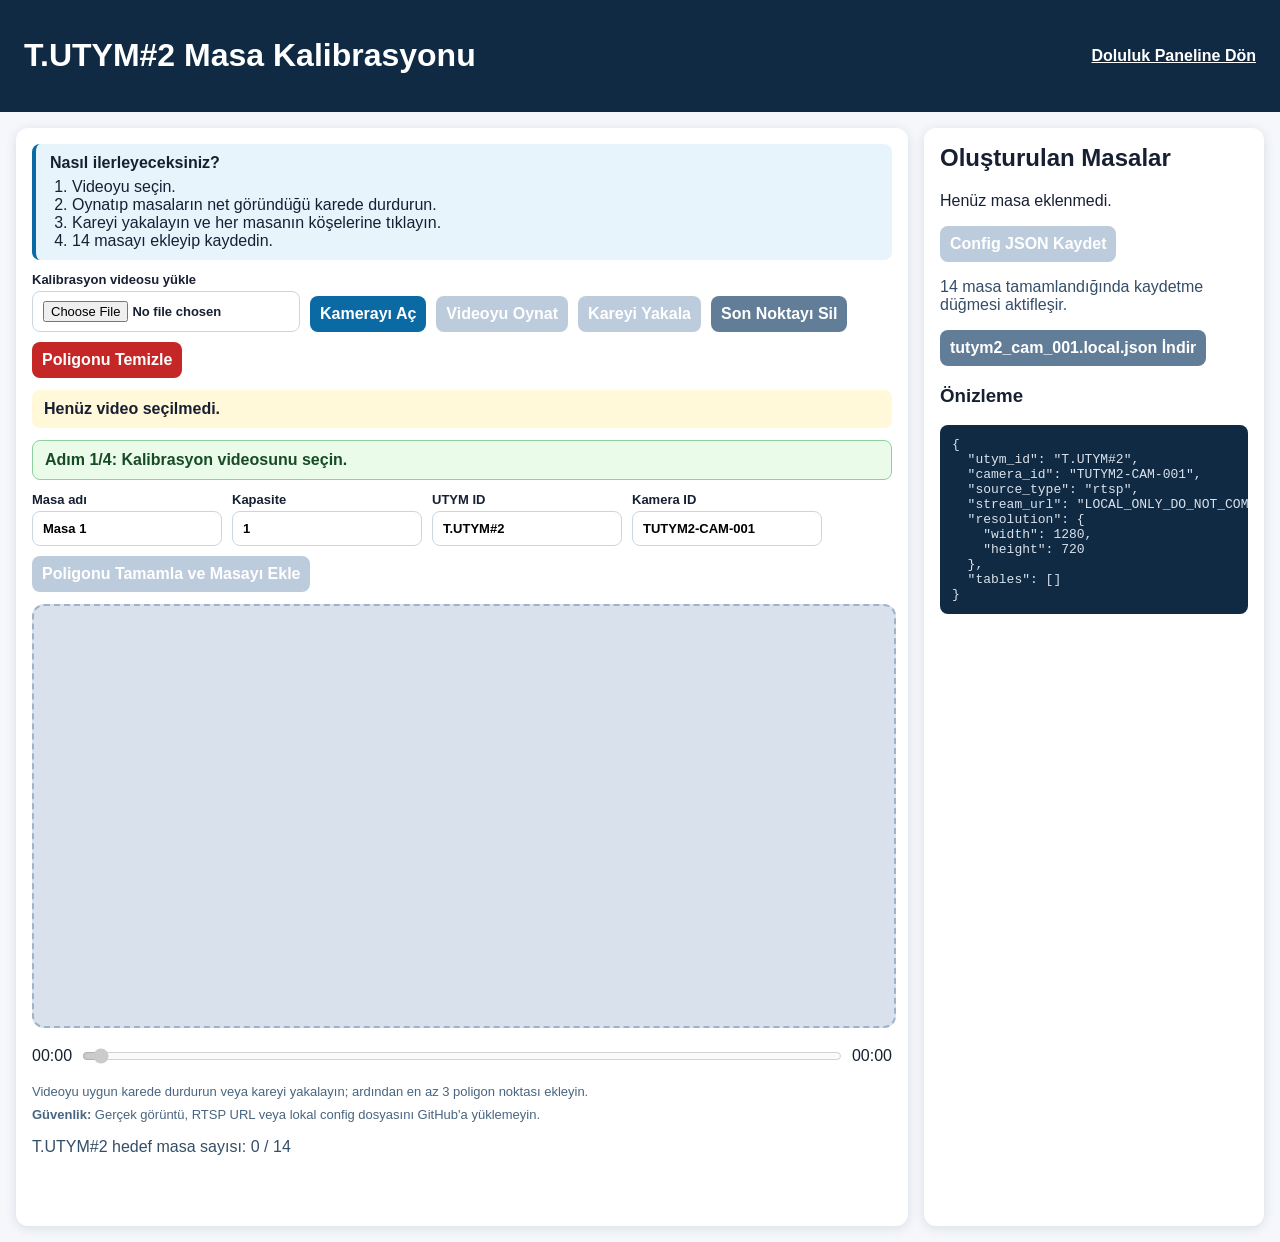
==== commit 51852068: "Return actionable JSON video processing errors" ====
--- a/app/ui/static/calibration.html
+++ b/app/ui/static/calibration.html
@@ -3,7 +3,7 @@
 <head>
   <meta charset="utf-8" />
   <meta name="viewport" content="width=device-width, initial-scale=1" />
-  <title>T.UTYM#2 Lokal Masa Kalibrasyonu</title>
+  <title>Masa Kalibrasyonu</title>
   <style>
     :root { color-scheme: light; font-family: Arial, sans-serif; }
     body { margin: 0; background: #f5f7fb; color: #172033; }
@@ -240,38 +240,10 @@
   });
 }
 
-function drawMediaFrame() {
-  const photo = $('photo');
-  const video = $('video');
-  const media = !photo.hidden && photo.complete ? photo : video;
-  const mediaReady = media === photo ? Boolean(photo.naturalWidth) : video.readyState >= 2;
-  if (!mediaReady) return;
-  const scale = Math.min(canvas.width / state.width, canvas.height / state.height);
-  const width = state.width * scale;
-  const height = state.height * scale;
-  ctx.drawImage(media, (canvas.width - width) / 2, (canvas.height - height) / 2, width, height);
-}
-
 function draw() {
   ctx.clearRect(0, 0, canvas.width, canvas.height);
-  drawMediaFrame();
   state.tables.forEach((table) => drawPolygon(table.polygon, 'rgba(11, 105, 163, 1)', true));
   drawPolygon(state.points, 'rgba(197, 39, 39, 1)', false);
-}
-
-function stopFrameLoop() {
-  if (state.animationFrame !== null) cancelAnimationFrame(state.animationFrame);
-  state.animationFrame = null;
-}
-
-function startFrameLoop() {
-  stopFrameLoop();
-  const tick = () => {
-    draw();
-    if (!$('video').paused && !$('video').ended) state.animationFrame = requestAnimationFrame(tick);
-    else state.animationFrame = null;
-  };
-  tick();
 }
 
 function configPayload() {
@@ -300,11 +272,6 @@
       <span>Nokta: ${table.polygon.length}</span><br />
       <button class="danger" type="button" onclick="removeTable(${index})">Sil</button>
     </div>`).join('') : '<p>Henüz masa eklenmedi.</p>';
-  const remaining = Math.max(0, REQUIRED_TABLE_COUNT - state.tables.length);
-  $('completionStatus').textContent = remaining === 0
-    ? '14 masa tamamlandı. Config lokal Windows yoluna kaydedilebilir.'
-    : `${state.tables.length}/${REQUIRED_TABLE_COUNT} masa eklendi. ${remaining} masa kaldı.`;
-  $('saveButton').disabled = state.tables.length !== REQUIRED_TABLE_COUNT;
   $('jsonPreview').textContent = JSON.stringify(configPayload(), null, 2);
   draw();
 }
@@ -454,7 +421,6 @@
   }
 });
 $('downloadButton').addEventListener('click', () => {
-  if (state.tables.length !== REQUIRED_TABLE_COUNT) { $('status').textContent = 'JSON indirmeden önce 14 masa tamamlanmalı.'; return; }
   const blob = new Blob([JSON.stringify(configPayload(), null, 2)], { type: 'application/json' });
   const link = Object.assign(document.createElement('a'), { href: URL.createObjectURL(blob), download: DOWNLOAD_FILENAME });
   link.click(); URL.revokeObjectURL(link.href);
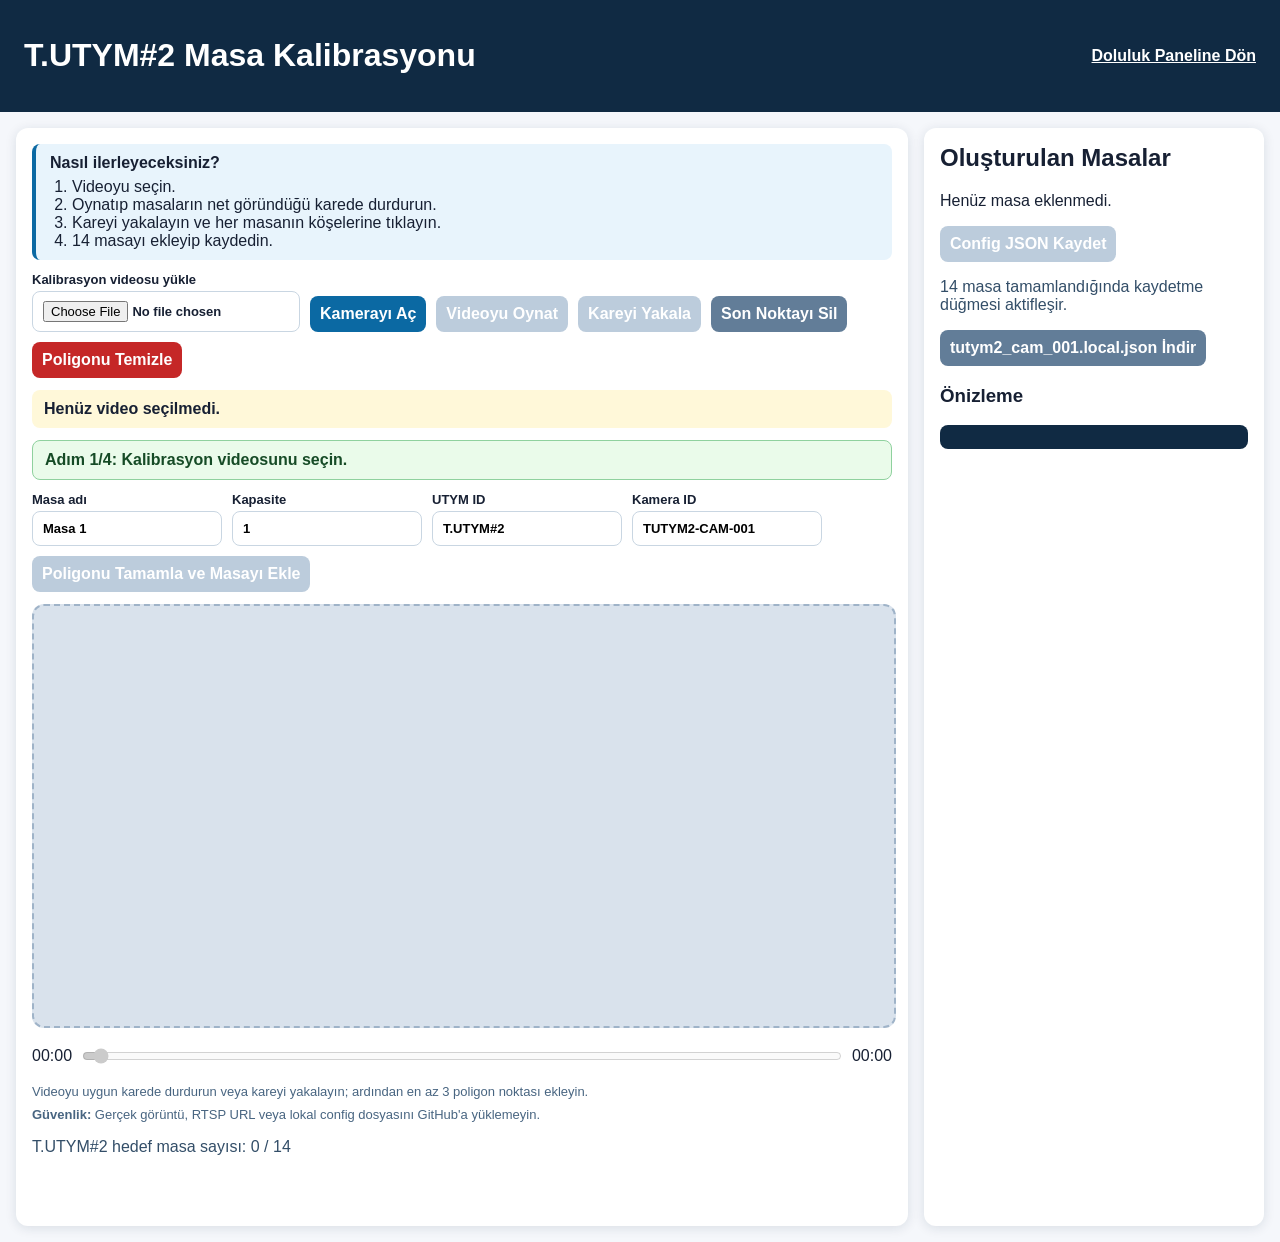
==== commit 85c9900f: "Merge branch 'main' into codex/plan-goruntu-isleme-uygulamas-icin-vsrcnv" ====
--- a/app/ui/static/calibration.html
+++ b/app/ui/static/calibration.html
@@ -3,7 +3,7 @@
 <head>
   <meta charset="utf-8" />
   <meta name="viewport" content="width=device-width, initial-scale=1" />
-  <title>Masa Kalibrasyonu</title>
+  <title>T.UTYM#2 Lokal Masa Kalibrasyonu</title>
   <style>
     :root { color-scheme: light; font-family: Arial, sans-serif; }
     body { margin: 0; background: #f5f7fb; color: #172033; }
@@ -240,10 +240,38 @@
   });
 }
 
+function drawMediaFrame() {
+  const photo = $('photo');
+  const video = $('video');
+  const media = !photo.hidden && photo.complete ? photo : video;
+  const mediaReady = media === photo ? Boolean(photo.naturalWidth) : video.readyState >= 2;
+  if (!mediaReady) return;
+  const scale = Math.min(canvas.width / state.width, canvas.height / state.height);
+  const width = state.width * scale;
+  const height = state.height * scale;
+  ctx.drawImage(media, (canvas.width - width) / 2, (canvas.height - height) / 2, width, height);
+}
+
 function draw() {
   ctx.clearRect(0, 0, canvas.width, canvas.height);
+  drawMediaFrame();
   state.tables.forEach((table) => drawPolygon(table.polygon, 'rgba(11, 105, 163, 1)', true));
   drawPolygon(state.points, 'rgba(197, 39, 39, 1)', false);
+}
+
+function stopFrameLoop() {
+  if (state.animationFrame !== null) cancelAnimationFrame(state.animationFrame);
+  state.animationFrame = null;
+}
+
+function startFrameLoop() {
+  stopFrameLoop();
+  const tick = () => {
+    draw();
+    if (!$('video').paused && !$('video').ended) state.animationFrame = requestAnimationFrame(tick);
+    else state.animationFrame = null;
+  };
+  tick();
 }
 
 function configPayload() {
@@ -272,6 +300,11 @@
       <span>Nokta: ${table.polygon.length}</span><br />
       <button class="danger" type="button" onclick="removeTable(${index})">Sil</button>
     </div>`).join('') : '<p>Henüz masa eklenmedi.</p>';
+  const remaining = Math.max(0, REQUIRED_TABLE_COUNT - state.tables.length);
+  $('completionStatus').textContent = remaining === 0
+    ? '14 masa tamamlandı. Config lokal Windows yoluna kaydedilebilir.'
+    : `${state.tables.length}/${REQUIRED_TABLE_COUNT} masa eklendi. ${remaining} masa kaldı.`;
+  $('saveButton').disabled = state.tables.length !== REQUIRED_TABLE_COUNT;
   $('jsonPreview').textContent = JSON.stringify(configPayload(), null, 2);
   draw();
 }
@@ -421,6 +454,7 @@
   }
 });
 $('downloadButton').addEventListener('click', () => {
+  if (state.tables.length !== REQUIRED_TABLE_COUNT) { $('status').textContent = 'JSON indirmeden önce 14 masa tamamlanmalı.'; return; }
   const blob = new Blob([JSON.stringify(configPayload(), null, 2)], { type: 'application/json' });
   const link = Object.assign(document.createElement('a'), { href: URL.createObjectURL(blob), download: DOWNLOAD_FILENAME });
   link.click(); URL.revokeObjectURL(link.href);
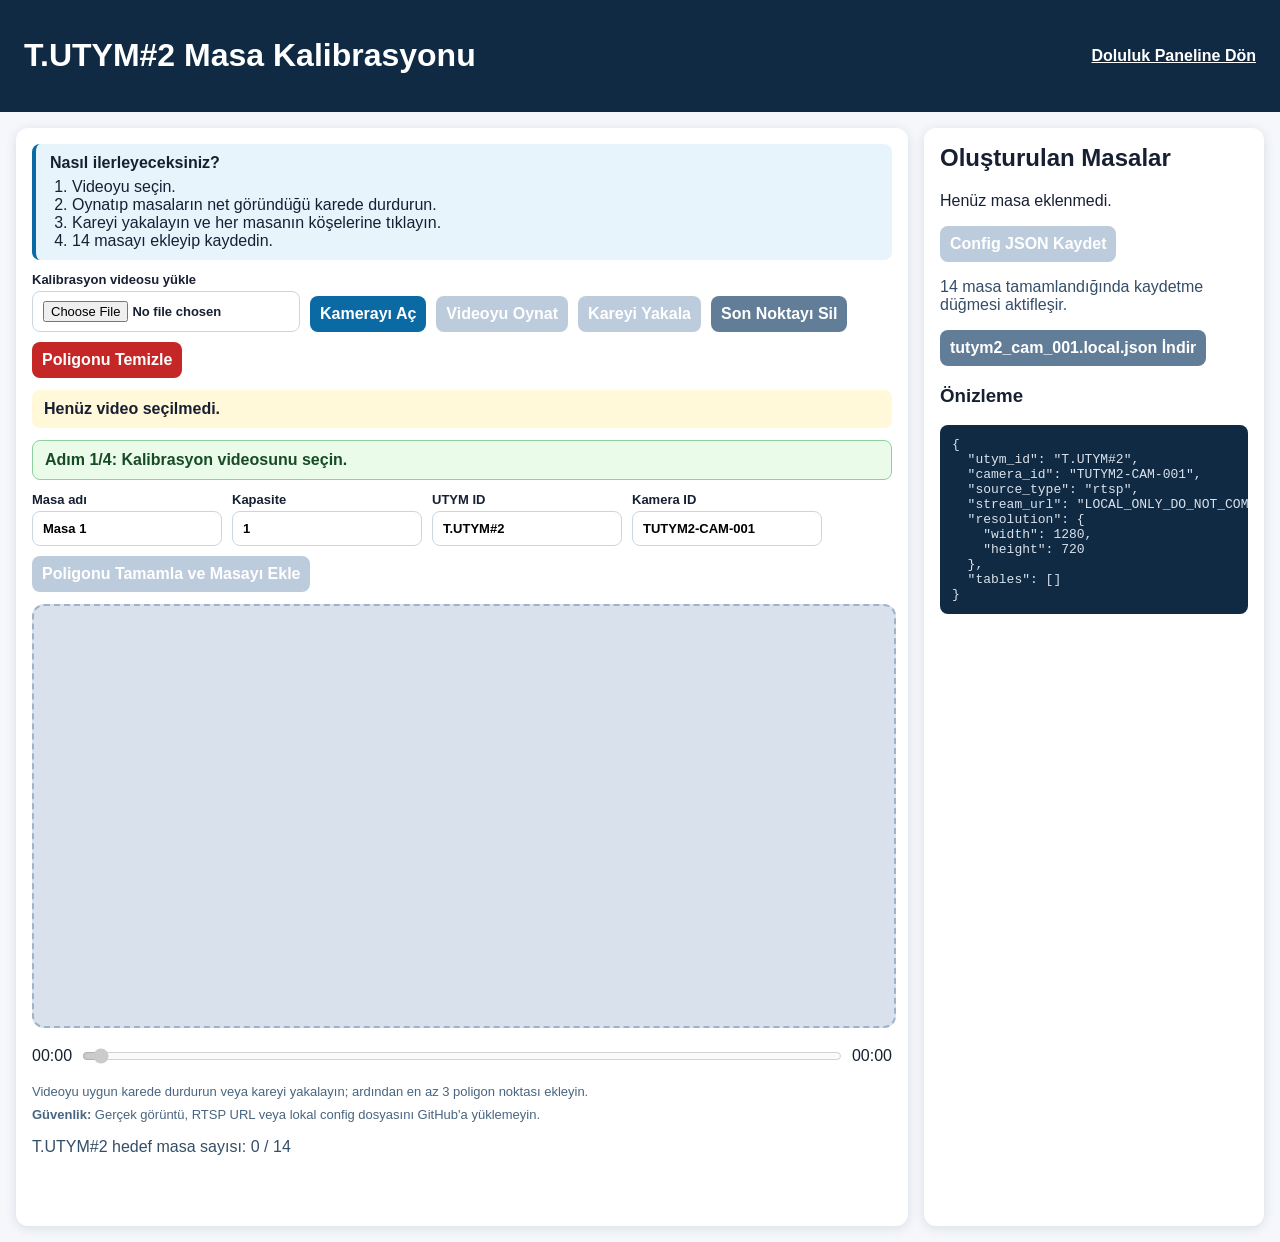
==== commit 87d4f3d1: "Add motion fallback when OpenCV HOG is unavailable" ====
--- a/app/ui/static/calibration.html
+++ b/app/ui/static/calibration.html
@@ -3,7 +3,7 @@
 <head>
   <meta charset="utf-8" />
   <meta name="viewport" content="width=device-width, initial-scale=1" />
-  <title>T.UTYM#2 Lokal Masa Kalibrasyonu</title>
+  <title>Masa Kalibrasyonu</title>
   <style>
     :root { color-scheme: light; font-family: Arial, sans-serif; }
     body { margin: 0; background: #f5f7fb; color: #172033; }
@@ -240,38 +240,10 @@
   });
 }
 
-function drawMediaFrame() {
-  const photo = $('photo');
-  const video = $('video');
-  const media = !photo.hidden && photo.complete ? photo : video;
-  const mediaReady = media === photo ? Boolean(photo.naturalWidth) : video.readyState >= 2;
-  if (!mediaReady) return;
-  const scale = Math.min(canvas.width / state.width, canvas.height / state.height);
-  const width = state.width * scale;
-  const height = state.height * scale;
-  ctx.drawImage(media, (canvas.width - width) / 2, (canvas.height - height) / 2, width, height);
-}
-
 function draw() {
   ctx.clearRect(0, 0, canvas.width, canvas.height);
-  drawMediaFrame();
   state.tables.forEach((table) => drawPolygon(table.polygon, 'rgba(11, 105, 163, 1)', true));
   drawPolygon(state.points, 'rgba(197, 39, 39, 1)', false);
-}
-
-function stopFrameLoop() {
-  if (state.animationFrame !== null) cancelAnimationFrame(state.animationFrame);
-  state.animationFrame = null;
-}
-
-function startFrameLoop() {
-  stopFrameLoop();
-  const tick = () => {
-    draw();
-    if (!$('video').paused && !$('video').ended) state.animationFrame = requestAnimationFrame(tick);
-    else state.animationFrame = null;
-  };
-  tick();
 }
 
 function configPayload() {
@@ -300,11 +272,6 @@
       <span>Nokta: ${table.polygon.length}</span><br />
       <button class="danger" type="button" onclick="removeTable(${index})">Sil</button>
     </div>`).join('') : '<p>Henüz masa eklenmedi.</p>';
-  const remaining = Math.max(0, REQUIRED_TABLE_COUNT - state.tables.length);
-  $('completionStatus').textContent = remaining === 0
-    ? '14 masa tamamlandı. Config lokal Windows yoluna kaydedilebilir.'
-    : `${state.tables.length}/${REQUIRED_TABLE_COUNT} masa eklendi. ${remaining} masa kaldı.`;
-  $('saveButton').disabled = state.tables.length !== REQUIRED_TABLE_COUNT;
   $('jsonPreview').textContent = JSON.stringify(configPayload(), null, 2);
   draw();
 }
@@ -454,7 +421,6 @@
   }
 });
 $('downloadButton').addEventListener('click', () => {
-  if (state.tables.length !== REQUIRED_TABLE_COUNT) { $('status').textContent = 'JSON indirmeden önce 14 masa tamamlanmalı.'; return; }
   const blob = new Blob([JSON.stringify(configPayload(), null, 2)], { type: 'application/json' });
   const link = Object.assign(document.createElement('a'), { href: URL.createObjectURL(blob), download: DOWNLOAD_FILENAME });
   link.click(); URL.revokeObjectURL(link.href);
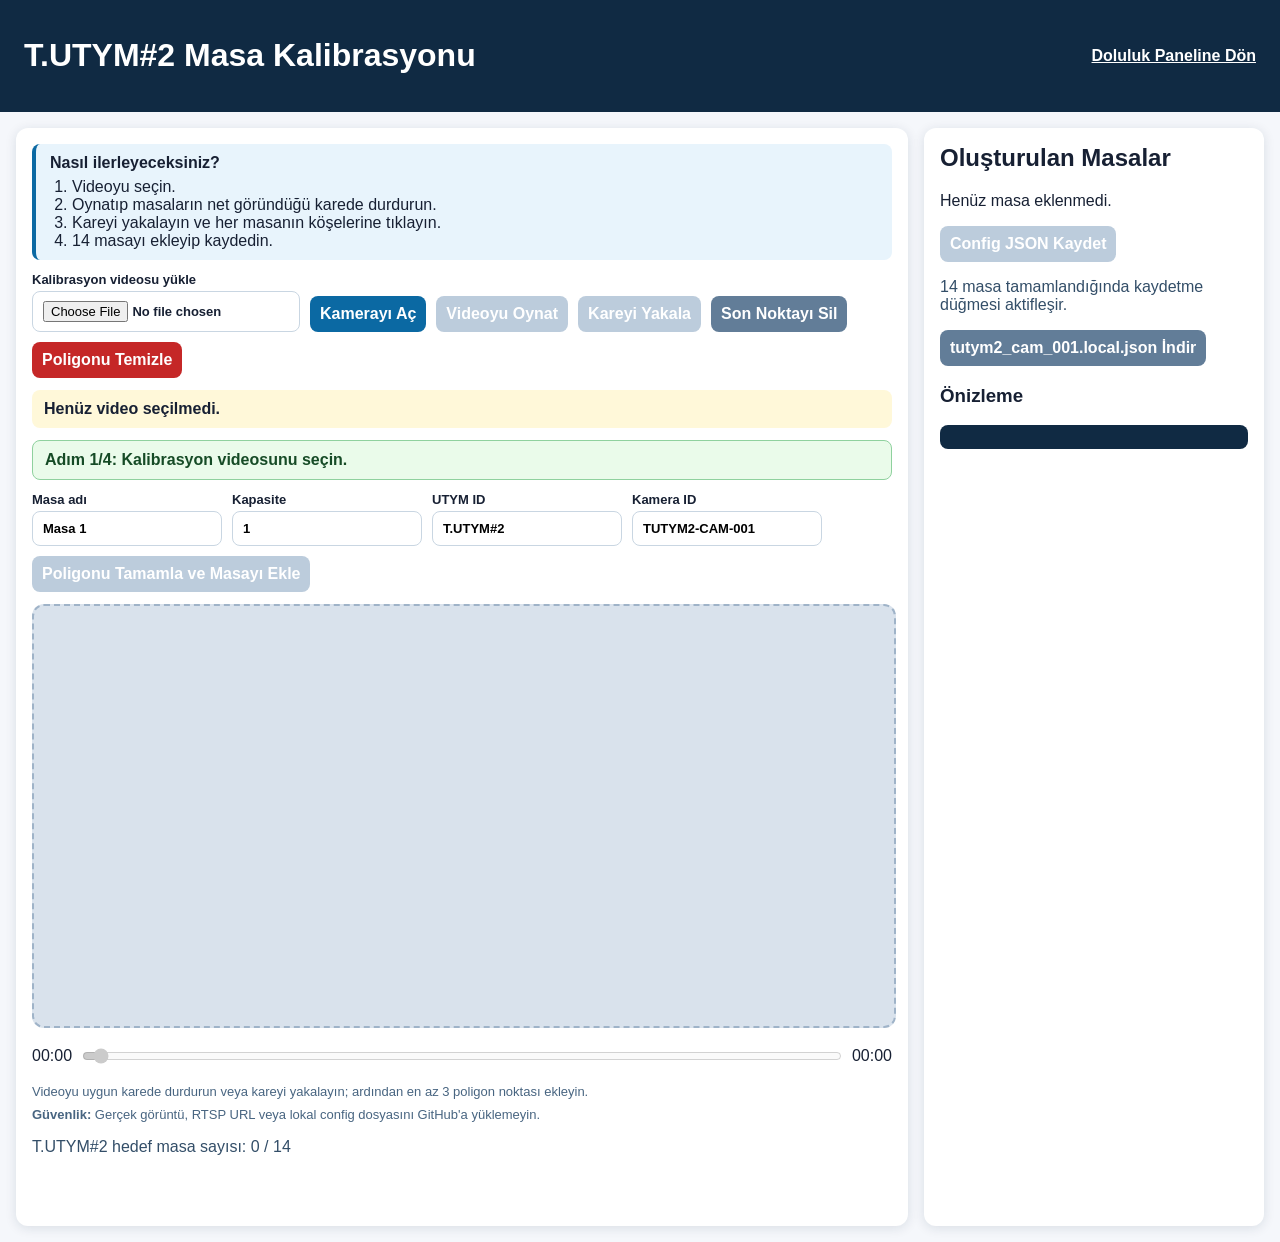
==== commit 4f252388: "Merge branch 'main' into codex/plan-goruntu-isleme-uygulamas-icin-i159sm" ====
--- a/app/ui/static/calibration.html
+++ b/app/ui/static/calibration.html
@@ -3,7 +3,7 @@
 <head>
   <meta charset="utf-8" />
   <meta name="viewport" content="width=device-width, initial-scale=1" />
-  <title>Masa Kalibrasyonu</title>
+  <title>T.UTYM#2 Lokal Masa Kalibrasyonu</title>
   <style>
     :root { color-scheme: light; font-family: Arial, sans-serif; }
     body { margin: 0; background: #f5f7fb; color: #172033; }
@@ -240,10 +240,38 @@
   });
 }
 
+function drawMediaFrame() {
+  const photo = $('photo');
+  const video = $('video');
+  const media = !photo.hidden && photo.complete ? photo : video;
+  const mediaReady = media === photo ? Boolean(photo.naturalWidth) : video.readyState >= 2;
+  if (!mediaReady) return;
+  const scale = Math.min(canvas.width / state.width, canvas.height / state.height);
+  const width = state.width * scale;
+  const height = state.height * scale;
+  ctx.drawImage(media, (canvas.width - width) / 2, (canvas.height - height) / 2, width, height);
+}
+
 function draw() {
   ctx.clearRect(0, 0, canvas.width, canvas.height);
+  drawMediaFrame();
   state.tables.forEach((table) => drawPolygon(table.polygon, 'rgba(11, 105, 163, 1)', true));
   drawPolygon(state.points, 'rgba(197, 39, 39, 1)', false);
+}
+
+function stopFrameLoop() {
+  if (state.animationFrame !== null) cancelAnimationFrame(state.animationFrame);
+  state.animationFrame = null;
+}
+
+function startFrameLoop() {
+  stopFrameLoop();
+  const tick = () => {
+    draw();
+    if (!$('video').paused && !$('video').ended) state.animationFrame = requestAnimationFrame(tick);
+    else state.animationFrame = null;
+  };
+  tick();
 }
 
 function configPayload() {
@@ -272,6 +300,11 @@
       <span>Nokta: ${table.polygon.length}</span><br />
       <button class="danger" type="button" onclick="removeTable(${index})">Sil</button>
     </div>`).join('') : '<p>Henüz masa eklenmedi.</p>';
+  const remaining = Math.max(0, REQUIRED_TABLE_COUNT - state.tables.length);
+  $('completionStatus').textContent = remaining === 0
+    ? '14 masa tamamlandı. Config lokal Windows yoluna kaydedilebilir.'
+    : `${state.tables.length}/${REQUIRED_TABLE_COUNT} masa eklendi. ${remaining} masa kaldı.`;
+  $('saveButton').disabled = state.tables.length !== REQUIRED_TABLE_COUNT;
   $('jsonPreview').textContent = JSON.stringify(configPayload(), null, 2);
   draw();
 }
@@ -421,6 +454,7 @@
   }
 });
 $('downloadButton').addEventListener('click', () => {
+  if (state.tables.length !== REQUIRED_TABLE_COUNT) { $('status').textContent = 'JSON indirmeden önce 14 masa tamamlanmalı.'; return; }
   const blob = new Blob([JSON.stringify(configPayload(), null, 2)], { type: 'application/json' });
   const link = Object.assign(document.createElement('a'), { href: URL.createObjectURL(blob), download: DOWNLOAD_FILENAME });
   link.click(); URL.revokeObjectURL(link.href);
